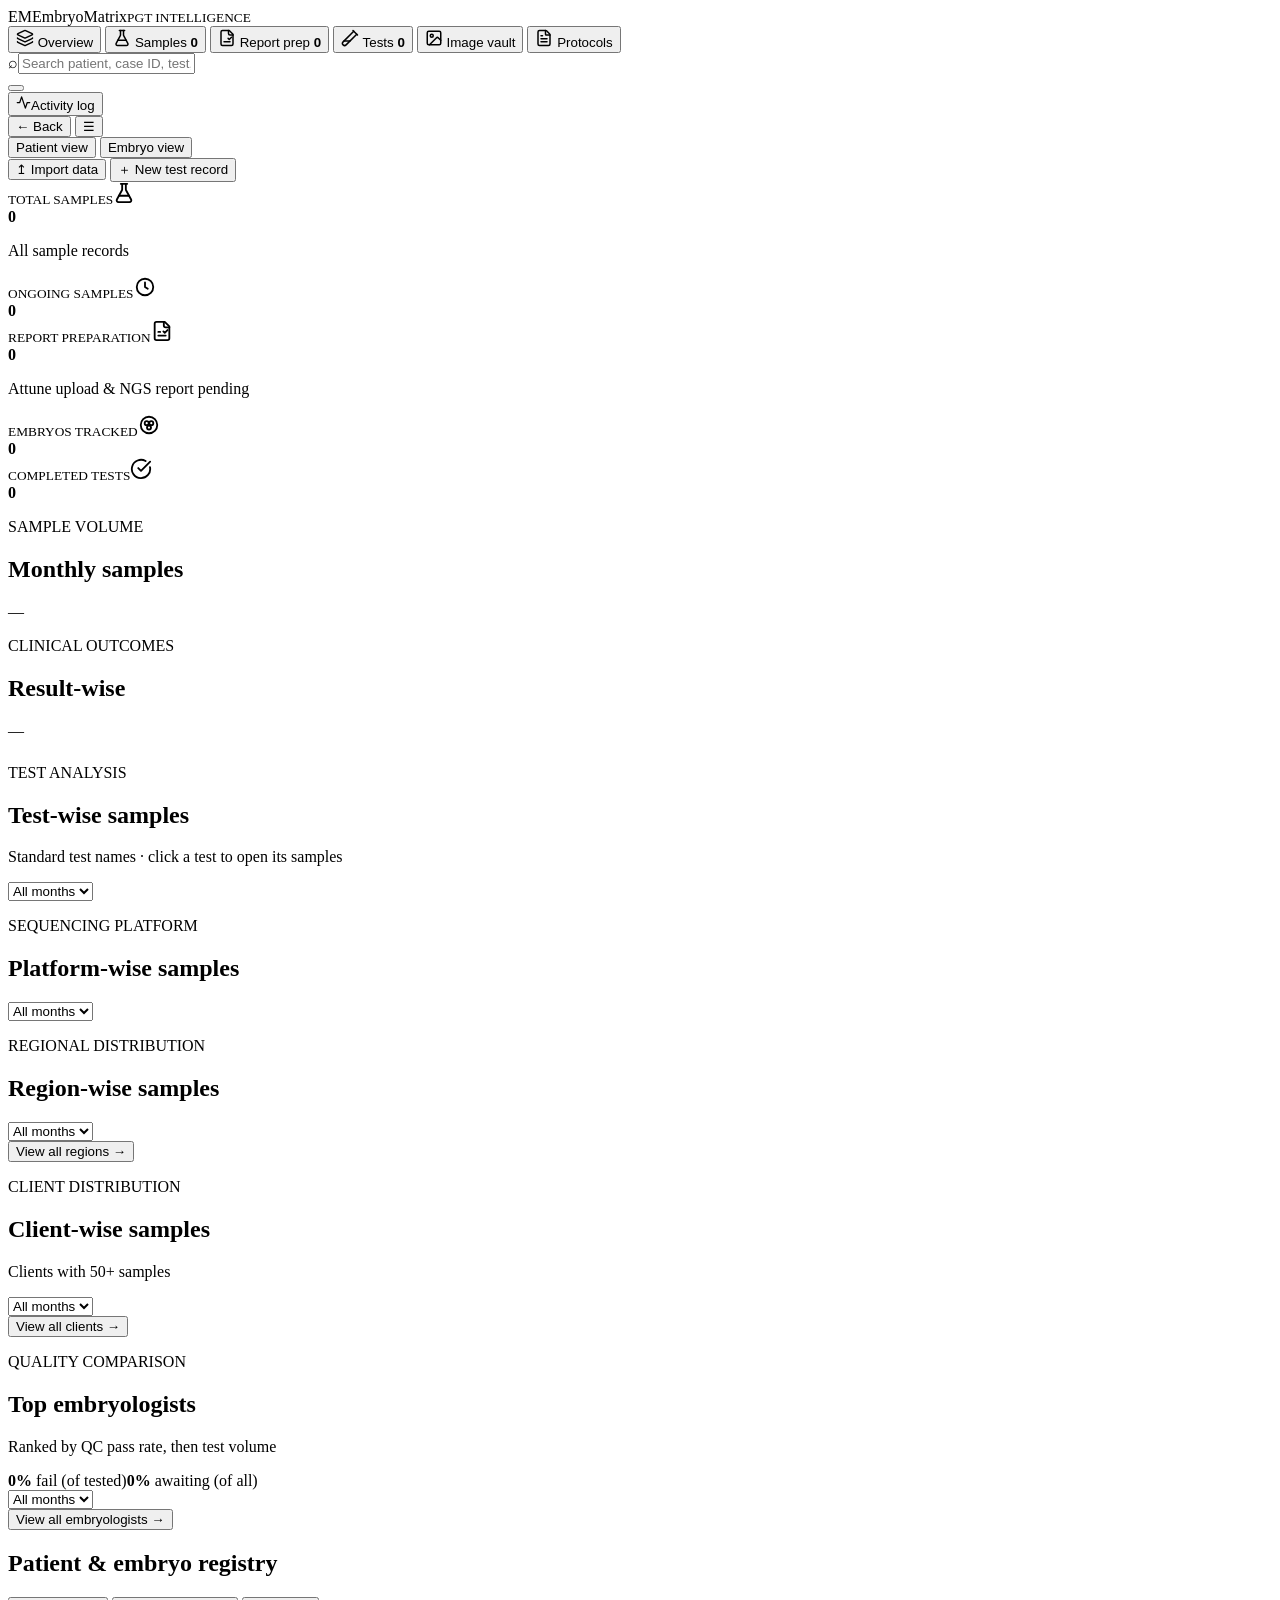
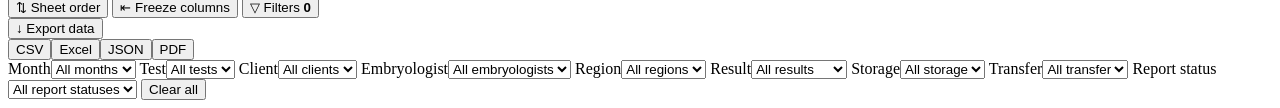
==== app/static/index.html @ c1b15236 "Remove built-in login gateway, add Linux launch script, and improve Samples UI - Replace JWT/passwor" ====
<!doctype html>
<html lang="en">
<head>
  <meta charset="UTF-8" />
  <meta name="viewport" content="width=device-width, initial-scale=1.0" />
  <meta name="theme-color" content="#eef3ea" />
  <meta name="apple-mobile-web-app-capable" content="yes" />
  <meta name="apple-mobile-web-app-status-bar-style" content="default" />
  <meta name="apple-mobile-web-app-title" content="EmbryoMatrix" />
  <meta name="description" content="EmbryoMatrix PGT connects embryo-level molecular testing, samples, images, and PGT results." />
  <title>EmbryoMatrix PGT — Molecular testing intelligence</title>
  <link rel="manifest" href="/static/manifest.webmanifest" />
  <link rel="apple-touch-icon" href="/static/og.png" />
  <link rel="preconnect" href="https://fonts.googleapis.com">
  <link rel="preconnect" href="https://fonts.gstatic.com" crossorigin>
  <link href="https://fonts.googleapis.com/css2?family=Inter:wght@400;500;600;700&family=Lora:wght@500;600;700&family=DM+Mono:wght@400;500&family=Source+Serif+4:opsz,wght@8..60,400;8..60,500;8..60,600;8..60,700&display=swap" rel="stylesheet">
  <link rel="stylesheet" href="/static/styles.css" />
</head>
<body>
  <div class="app-shell">
    <main>
      <div class="topbar">
        <div class="brand"><span class="brand-mark">EM</span><span><span class="brand-title">EmbryoMatrix</span><small>PGT INTELLIGENCE</small></span></div>
        <nav class="topnav" aria-label="Main navigation">
          <button class="nav-item nav-color-teal active" data-view="overview"><span><svg width="18" height="18" viewBox="0 0 24 24" fill="none" stroke="currentColor" stroke-width="2" stroke-linecap="round" stroke-linejoin="round"><path d="M12.83 2.18a2 2 0 0 0-1.66 0L2.6 6.08a1 1 0 0 0 0 1.83l8.58 3.91a2 2 0 0 0 1.66 0l8.58-3.9a1 1 0 0 0 0-1.83z"/><path d="M2 12a1 1 0 0 0 .58.91l8.6 3.91a2 2 0 0 0 1.65 0l8.58-3.9A1 1 0 0 0 22 12"/><path d="M2 17a1 1 0 0 0 .58.91l8.6 3.91a2 2 0 0 0 1.65 0l8.58-3.9A1 1 0 0 0 22 17"/></svg></span> Overview</button>
          <button class="nav-item nav-color-blue" data-view="samples"><span><svg width="18" height="18" viewBox="0 0 24 24" fill="none" stroke="currentColor" stroke-width="2" stroke-linecap="round" stroke-linejoin="round"><path d="M14 2v6a2 2 0 0 0 .245.96l5.51 10.08A2 2 0 0 1 18 22H6a2 2 0 0 1-1.755-2.96l5.51-10.08A2 2 0 0 0 10 8V2"/><path d="M6.453 15h11.094"/><path d="M8.5 2h7"/></svg></span> Samples <b id="caseCount">0</b></button>
          <button class="nav-item nav-color-teal hidden" data-view="reportprep"><span><svg width="18" height="18" viewBox="0 0 24 24" fill="none" stroke="currentColor" stroke-width="2" stroke-linecap="round" stroke-linejoin="round"><path d="M15 2H6a2 2 0 0 0-2 2v16a2 2 0 0 0 2 2h12a2 2 0 0 0 2-2V7z"/><path d="M14 2v4a2 2 0 0 0 2 2h4"/><path d="M16 17H8"/><path d="m13.5 12.5 1.5 1.5 3-3"/></svg></span> Report prep <b id="reportPrepNavCount">0</b></button>
          <button class="nav-item nav-color-amber" data-view="tests"><span><svg width="18" height="18" viewBox="0 0 24 24" fill="none" stroke="currentColor" stroke-width="2" stroke-linecap="round" stroke-linejoin="round"><path d="M21 7 6.82 21.18a2.83 2.83 0 0 1-3.99-.01a2.83 2.83 0 0 1 0-4L17 3"/><path d="m16 2 6 6"/><path d="M12 16H4"/></svg></span> Tests <b id="testTypeCount">0</b></button>
          <button class="nav-item nav-color-violet" data-view="images"><span><svg width="18" height="18" viewBox="0 0 24 24" fill="none" stroke="currentColor" stroke-width="2" stroke-linecap="round" stroke-linejoin="round"><rect width="18" height="18" x="3" y="3" rx="2" ry="2"/><circle cx="9" cy="9" r="2"/><path d="m21 15-3.086-3.086a2 2 0 0 0-2.828 0L6 21"/></svg></span> Image vault</button>
          <button class="nav-item nav-color-green" data-view="protocols"><span><svg width="18" height="18" viewBox="0 0 24 24" fill="none" stroke="currentColor" stroke-width="2" stroke-linecap="round" stroke-linejoin="round"><path d="M6 22a2 2 0 0 1-2-2V4a2 2 0 0 1 2-2h8a2.4 2.4 0 0 1 1.704.706l3.588 3.588A2.4 2.4 0 0 1 20 8v12a2 2 0 0 1-2 2z"/><path d="M14 2v5a1 1 0 0 0 1 1h5"/><path d="M10 9H8"/><path d="M16 13H8"/><path d="M16 17H8"/></svg></span> Protocols</button>
        </nav>
        <div class="search-wrap"><span>⌕</span><input id="patientSearch" placeholder="Search patient, case ID, test, client…"></div>
        <div class="session-info" id="sessionInfo">
          <button type="button" id="sessionUsername" aria-haspopup="menu" aria-expanded="false"></button>
          <div class="session-menu hidden" id="sessionMenu" role="menu">
            <button type="button" role="menuitem" class="session-menu-item" data-view="activity"><svg viewBox="0 0 24 24" width="15" height="15" fill="none" stroke="currentColor" stroke-width="2" stroke-linecap="round" stroke-linejoin="round" aria-hidden="true"><path d="M22 12h-4l-3 9L9 3l-3 9H2"/></svg>Activity log</button>
          </div>
        </div>
      </div>

      <header>
        <button class="text-button hidden" id="headerBackBtn" data-view="overview">← Back</button>
        <button class="menu-button" aria-label="Toggle menu">☰</button>
        <div class="prep-segments header-center-toggle hidden" id="registryViewToggle" role="tablist" aria-label="Row grouping">
          <button type="button" class="prep-seg active" data-mode="patient" role="tab" aria-selected="true">Patient view</button>
          <button type="button" class="prep-seg" data-mode="embryo" role="tab" aria-selected="false">Embryo view</button>
        </div>
        <nav class="header-nav" aria-label="Workspace navigation">
          <button class="nav-item" data-view="import"><span>↥</span> <span class="nav-label">Import data</span></button>
          <button class="nav-item" id="newExperiment"><span>＋</span> <span class="nav-label">New test record</span></button>
        </nav>
      </header>

      <section class="content" id="overviewView">
        <div class="stats">
          <article class="stat-card tone-teal"><div class="stat-top"><small>TOTAL SAMPLES</small><span class="stat-icon"><svg viewBox="0 0 24 24" width="22" height="22" fill="none" stroke="currentColor" stroke-width="2" stroke-linecap="round" stroke-linejoin="round" aria-hidden="true"><path d="M14 2v6a2 2 0 0 0 .245.96l5.51 10.08A2 2 0 0 1 18 22H6a2 2 0 0 1-1.755-2.96l5.51-10.08A2 2 0 0 0 10 8V2"/><path d="M6.453 15h11.094"/><path d="M8.5 2h7"/></svg></span></div><strong id="totalSamplesStat">0</strong><p id="totalSamplesSub">All sample records</p></article>
          <article class="stat-card tone-amber"><div class="stat-top"><small>ONGOING SAMPLES</small><span class="stat-icon"><svg viewBox="0 0 24 24" width="22" height="22" fill="none" stroke="currentColor" stroke-width="2" stroke-linecap="round" stroke-linejoin="round" aria-hidden="true"><circle cx="12" cy="12" r="9"/><path d="M12 7v5l3 2"/></svg></span></div><strong id="activeStat">0</strong></article>
          <article class="stat-card tone-violet stat-card-link" id="reportPrepCard" role="button" tabindex="0" title="Open the Report preparation list"><div class="stat-top"><small>REPORT PREPARATION</small><span class="stat-icon"><svg viewBox="0 0 24 24" width="22" height="22" fill="none" stroke="currentColor" stroke-width="2" stroke-linecap="round" stroke-linejoin="round" aria-hidden="true"><path d="M15 2H6a2 2 0 0 0-2 2v16a2 2 0 0 0 2 2h12a2 2 0 0 0 2-2V7z"/><path d="M14 2v4a2 2 0 0 0 2 2h4"/><path d="M10 13H8"/><path d="M16 17H8"/><path d="m13.5 12.5 1.5 1.5 3-3"/></svg></span></div><strong id="reportPrepStat">0</strong><p id="reportPrepSub">Attune upload &amp; NGS report pending</p></article>
          <article class="stat-card tone-blue"><div class="stat-top"><small>EMBRYOS TRACKED</small><span class="stat-icon"><svg viewBox="0 0 24 24" width="22" height="22" fill="none" stroke="currentColor" stroke-width="2" stroke-linecap="round" stroke-linejoin="round" aria-hidden="true"><circle cx="12" cy="12" r="9"/><circle cx="9.5" cy="10" r="2.2"/><circle cx="14.5" cy="10" r="2.2"/><circle cx="12" cy="14.8" r="2.2"/></svg></span></div><strong id="trackedStat">0</strong></article>
          <article class="stat-card tone-green"><div class="stat-top"><small>COMPLETED TESTS</small><span class="stat-icon"><svg viewBox="0 0 24 24" width="22" height="22" fill="none" stroke="currentColor" stroke-width="2" stroke-linecap="round" stroke-linejoin="round" aria-hidden="true"><path d="M21.801 10A10 10 0 1 1 17 3.335"/><path d="m9 11 3 3L22 4"/></svg></span></div><strong id="completedStat">0</strong><div class="stat-meter"><span id="completedMeter"></span></div></article>
        </div>

        <section class="analytics-grid" aria-label="PGT analytics">
          <article class="panel chart-card"><div class="chart-head"><div><p class="eyebrow">SAMPLE VOLUME</p><h2>Monthly samples</h2></div><div class="chart-head-right"><span id="monthlyTotal">—</span></div></div><div class="chart-container" id="monthlyChart"></div><div class="other-pills" id="monthlyOther"></div></article>
          <article class="panel chart-card"><div class="chart-head"><div><p class="eyebrow">CLINICAL OUTCOMES</p><h2>Result-wise</h2></div><div class="chart-head-right"><span id="resultTotal">—</span></div></div><div class="chart-container" id="resultStack"></div><div class="legend" id="resultLegend" style="display:flex;gap:16px;margin-top:8px"></div></article>
          <article class="panel chart-card tw-card"><div class="chart-head"><div><p class="eyebrow">TEST ANALYSIS</p><h2>Test-wise samples</h2><p class="chart-subtitle">Standard test names · click a test to open its samples</p></div><select class="chart-filter" id="testMonthFilter" aria-label="Filter Test Analysis by month"><option value="">All months</option></select></div><div class="chart-container" id="testChart"></div></article>
          <article class="panel chart-card"><div class="chart-head"><div><p class="eyebrow">SEQUENCING PLATFORM</p><h2>Platform-wise samples</h2></div><select class="chart-filter" id="platformMonthFilter" aria-label="Filter Sequencing Platform by month"><option value="">All months</option></select></div><div class="chart-container" id="platformChart"></div></article>
          <article class="panel chart-card"><div class="chart-head"><div><p class="eyebrow">REGIONAL DISTRIBUTION</p><h2>Region-wise samples</h2></div><select class="chart-filter" id="regionMonthFilter" aria-label="Filter Regional Distribution by month"><option value="">All months</option></select></div><div class="chart-container" id="regionChart"></div><button class="text-button" data-view="regions">View all regions →</button></article>
          <article class="panel chart-card"><div class="chart-head"><div><p class="eyebrow">CLIENT DISTRIBUTION</p><h2>Client-wise samples</h2><p class="chart-subtitle" id="clientChartNote">Clients with 50+ samples</p></div><select class="chart-filter" id="clientMonthFilter" aria-label="Filter Client Distribution by month"><option value="">All months</option></select></div><div class="pie-layout"><div class="pie" id="clientDonut"></div><div class="legend pie-legend pie-legend-scroll" id="clientLegend"></div></div><button class="text-button" data-view="clients">View all clients →</button></article>
          <article class="panel chart-card quality-card"><div class="chart-head"><div><p class="eyebrow">QUALITY COMPARISON</p><h2>Top embryologists</h2><p class="chart-subtitle">Ranked by QC pass rate, then test volume</p></div><div class="chart-head-right"><div class="rate-kpis"><span title="Share of QC'd samples that failed"><strong id="failureRate">0%</strong> fail (of tested)</span><span title="Share of all samples that haven't been QC'd yet"><strong id="inconclusiveRate">0%</strong> awaiting (of all)</span></div><select class="chart-filter" id="qualityMonthFilter" aria-label="Filter Quality comparison by month"><option value="">All months</option></select></div></div><div class="quality-chart" id="qualityChart"></div><button class="text-button" data-view="embryologists">View all embryologists →</button></article>
        </section>

      </section>

      <section class="content hidden" id="samplesView">
        <section class="panel cases-panel">
          <div class="panel-title"><div><h2>Patient & embryo registry<span class="record-count-badge" id="registryCount"></span></h2></div><div class="registry-actions">
            <button class="toolbar-btn" id="sortToggle"><span>⇅</span> <span id="sortToggleLabel">Sheet order</span></button>
            <button class="toolbar-btn" id="freezeToggle" title="Click the pin on any column header to freeze it"><span>⇤</span> <span id="freezeToggleLabel">Freeze columns</span></button>
            <button class="toolbar-btn" id="filtersToggle"><span>▽</span> Filters <b class="filters-badge" id="filtersBadge">0</b></button>
            <div class="export-wrap"><button class="secondary compact" id="downloadCsv">↓ Export data</button><div class="export-menu hidden" id="exportMenu"><button data-format="csv">CSV</button><button data-format="excel">Excel</button><button data-format="json">JSON</button><button data-format="pdf">PDF</button></div></div></div></div>
          <div class="filters-inline hidden" id="filtersPanel">
            <label class="filter-field"><span>Month</span><select id="samplesMonthFilter"><option value="">All months</option></select></label>
            <label class="filter-field"><span>Test</span><select id="testFilter"><option value="">All tests</option></select></label>
            <label class="filter-field"><span>Client</span><select id="clientFilter"><option value="">All clients</option></select></label>
            <label class="filter-field"><span>Embryologist</span><select id="embryologistFilter"><option value="">All embryologists</option></select></label>
            <label class="filter-field"><span>Region</span><select id="regionFilter"><option value="">All regions</option></select></label>
            <label class="filter-field"><span>Result</span><select id="resultFilter"><option value="">All results</option><option>Normal</option><option>Abnormal</option><option>Inconclusive</option><option>Pass</option><option>Fail</option></select></label>
            <label class="filter-field"><span>Storage</span><select id="storageFilter"><option value="">All storage</option></select></label>
            <label class="filter-field"><span>Transfer</span><select id="transferFilter"><option value="">All transfer</option></select></label>
            <label class="filter-field"><span>Report status</span><select id="reportStatusFilter"><option value="">All report statuses</option><option>Pending</option><option>Completed</option></select></label>
            <button class="text-button filters-clear" id="clearFilters">Clear all</button>
          </div>
          <div class="case-table" id="caseTable"></div>
        </section>
      </section>

      <section class="content hidden" id="genericView"></section>
    </main>
  </div>

  <dialog id="experimentDialog">
    <form method="dialog" id="experimentForm">
      <div class="dialog-head"><div><p class="eyebrow">NEW RECORD</p><h2>Start an experiment</h2></div><button value="cancel" formnovalidate class="close" aria-label="Close">×</button></div>
      <label>Experiment name<input name="name" required placeholder="e.g. PCR optimization — gradient 02" /></label>
      <div class="form-grid"><label>Project<input name="project" required placeholder="Project or study" /></label><label>Owner<input name="owner" value="AP" maxlength="3" /></label></div>
      <label>Protocol / objective<textarea name="objective" placeholder="What are you testing, and what outcome do you expect?"></textarea></label>
      <div class="form-grid"><label>Status<select name="status"><option>In progress</option><option>Planned</option><option>Completed</option></select></label><label>Next action<input name="next" placeholder="e.g. Image gel at 14:30" /></label></div>
      <div class="dialog-actions"><button value="cancel" formnovalidate class="secondary">Cancel</button><button value="default" class="primary" id="saveExperiment">Save experiment</button></div>
    </form>
  </dialog>
  <dialog id="patientDialog" class="patient-dialog"><div id="patientDetail"></div></dialog>
  <dialog id="imageLightbox" class="image-lightbox"><button class="icon-btn lightbox-close" id="lightboxClose" aria-label="Close">✕</button><h3 id="lightboxTitle" class="hidden"></h3><img id="lightboxImg" alt=""><div id="lightboxGallery" class="lightbox-gallery hidden"></div></dialog>

  <dialog id="noteDialog">
    <form method="dialog" id="noteForm">
      <div class="dialog-head"><div><p class="eyebrow">QUICK CAPTURE</p><h2>Add a bench note</h2></div><button value="cancel" formnovalidate class="close">×</button></div>
      <label>Observation<textarea name="note" required autofocus placeholder="What did you observe?"></textarea></label>
      <label>Link to experiment<select name="experiment" id="noteExperiment"></select></label>
      <div class="dialog-actions"><button value="cancel" formnovalidate class="secondary">Cancel</button><button value="default" class="primary" id="saveNote">Save note</button></div>
    </form>
  </dialog>

  <div id="toast" role="status" aria-live="polite"></div>
  <script src="/static/app.js"></script>
</body>
</html>
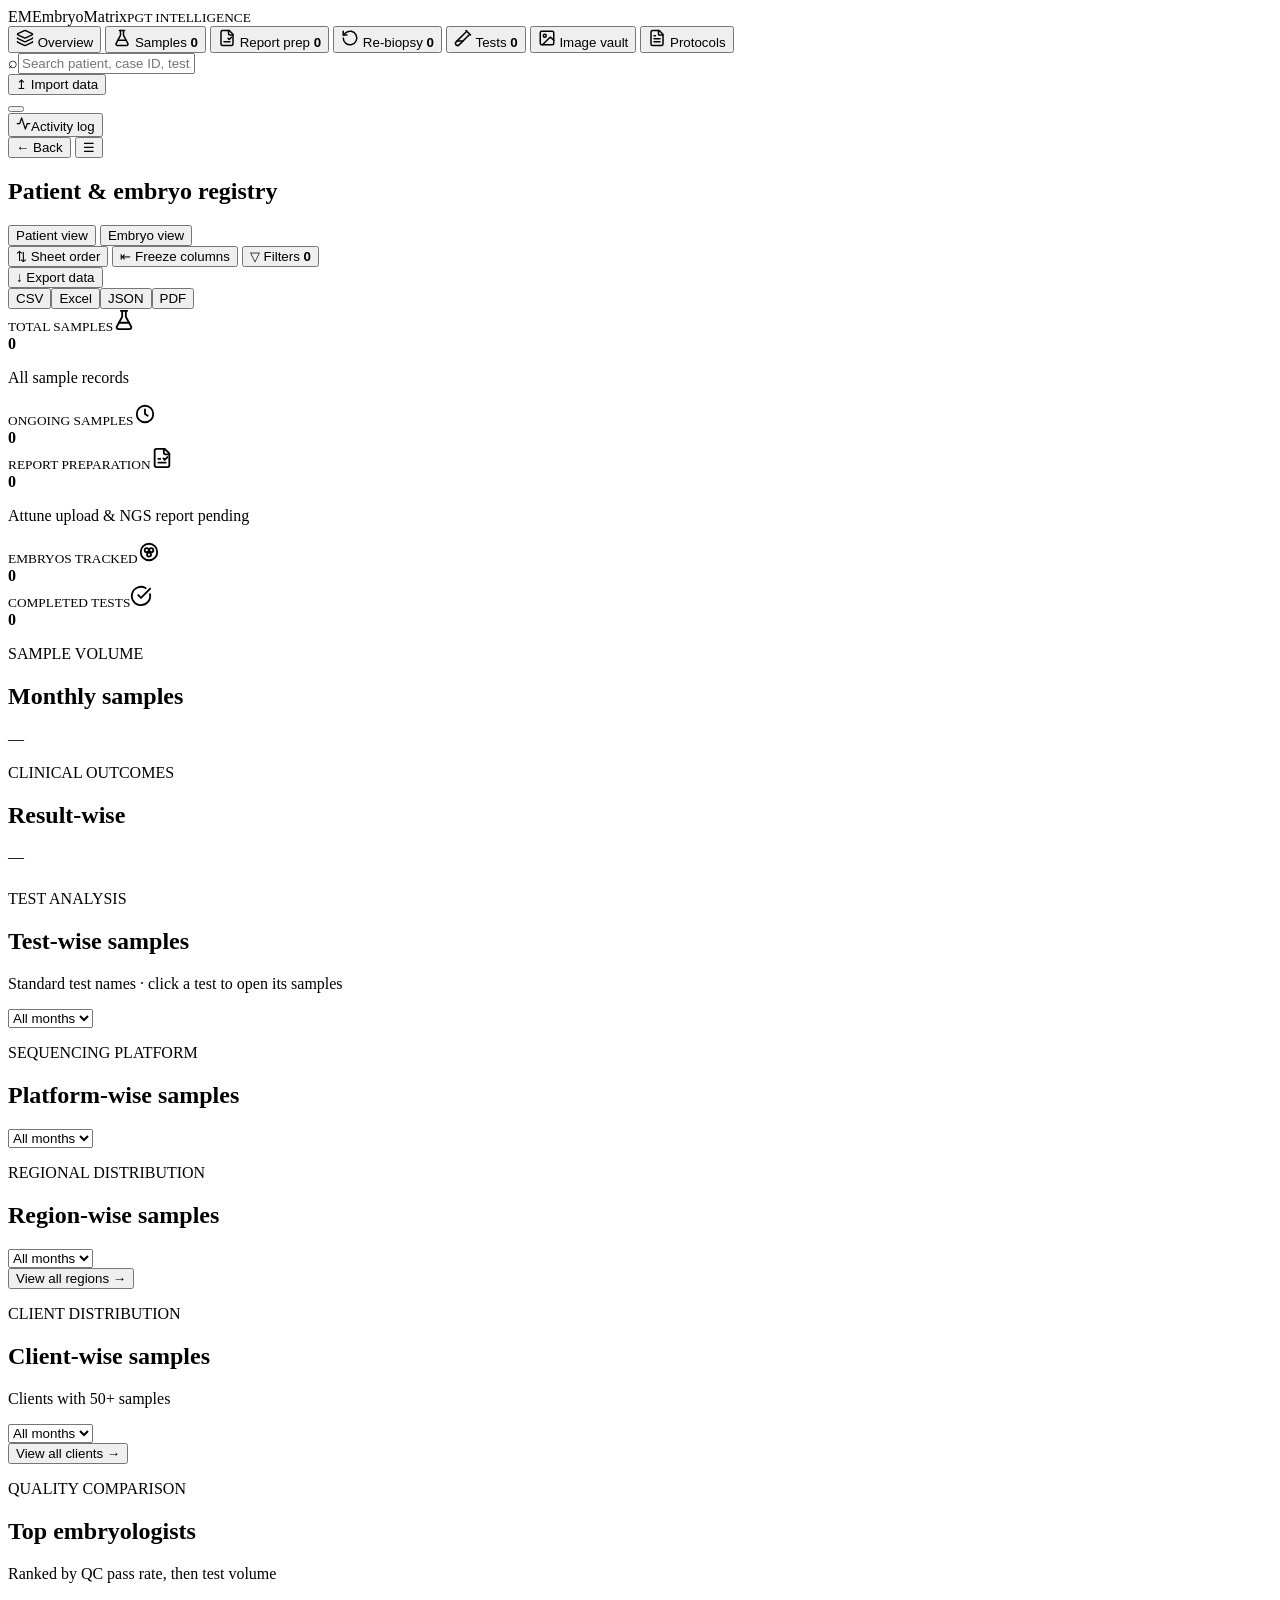
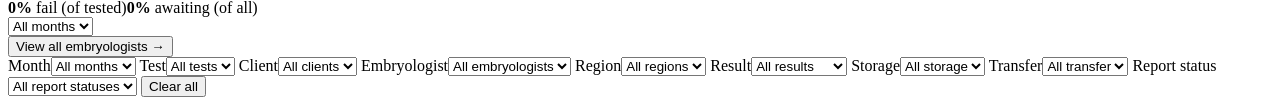
==== commit d8933d93: "Consolidate Samples toolbar, add Re-biopsy tab, and surface more QC metrics - Fix Samples nav count " ====
--- a/app/static/index.html
+++ b/app/static/index.html
@@ -25,13 +25,15 @@
           <button class="nav-item nav-color-teal active" data-view="overview"><span><svg width="18" height="18" viewBox="0 0 24 24" fill="none" stroke="currentColor" stroke-width="2" stroke-linecap="round" stroke-linejoin="round"><path d="M12.83 2.18a2 2 0 0 0-1.66 0L2.6 6.08a1 1 0 0 0 0 1.83l8.58 3.91a2 2 0 0 0 1.66 0l8.58-3.9a1 1 0 0 0 0-1.83z"/><path d="M2 12a1 1 0 0 0 .58.91l8.6 3.91a2 2 0 0 0 1.65 0l8.58-3.9A1 1 0 0 0 22 12"/><path d="M2 17a1 1 0 0 0 .58.91l8.6 3.91a2 2 0 0 0 1.65 0l8.58-3.9A1 1 0 0 0 22 17"/></svg></span> Overview</button>
           <button class="nav-item nav-color-blue" data-view="samples"><span><svg width="18" height="18" viewBox="0 0 24 24" fill="none" stroke="currentColor" stroke-width="2" stroke-linecap="round" stroke-linejoin="round"><path d="M14 2v6a2 2 0 0 0 .245.96l5.51 10.08A2 2 0 0 1 18 22H6a2 2 0 0 1-1.755-2.96l5.51-10.08A2 2 0 0 0 10 8V2"/><path d="M6.453 15h11.094"/><path d="M8.5 2h7"/></svg></span> Samples <b id="caseCount">0</b></button>
           <button class="nav-item nav-color-teal hidden" data-view="reportprep"><span><svg width="18" height="18" viewBox="0 0 24 24" fill="none" stroke="currentColor" stroke-width="2" stroke-linecap="round" stroke-linejoin="round"><path d="M15 2H6a2 2 0 0 0-2 2v16a2 2 0 0 0 2 2h12a2 2 0 0 0 2-2V7z"/><path d="M14 2v4a2 2 0 0 0 2 2h4"/><path d="M16 17H8"/><path d="m13.5 12.5 1.5 1.5 3-3"/></svg></span> Report prep <b id="reportPrepNavCount">0</b></button>
+          <button class="nav-item nav-color-red" data-view="rebiopsy"><span><svg width="18" height="18" viewBox="0 0 24 24" fill="none" stroke="currentColor" stroke-width="2" stroke-linecap="round" stroke-linejoin="round"><path d="M3 12a9 9 0 1 0 3-6.7L3 8"/><path d="M3 3v5h5"/></svg></span> Re-biopsy <b id="rebiopsyNavCount">0</b></button>
           <button class="nav-item nav-color-amber" data-view="tests"><span><svg width="18" height="18" viewBox="0 0 24 24" fill="none" stroke="currentColor" stroke-width="2" stroke-linecap="round" stroke-linejoin="round"><path d="M21 7 6.82 21.18a2.83 2.83 0 0 1-3.99-.01a2.83 2.83 0 0 1 0-4L17 3"/><path d="m16 2 6 6"/><path d="M12 16H4"/></svg></span> Tests <b id="testTypeCount">0</b></button>
           <button class="nav-item nav-color-violet" data-view="images"><span><svg width="18" height="18" viewBox="0 0 24 24" fill="none" stroke="currentColor" stroke-width="2" stroke-linecap="round" stroke-linejoin="round"><rect width="18" height="18" x="3" y="3" rx="2" ry="2"/><circle cx="9" cy="9" r="2"/><path d="m21 15-3.086-3.086a2 2 0 0 0-2.828 0L6 21"/></svg></span> Image vault</button>
           <button class="nav-item nav-color-green" data-view="protocols"><span><svg width="18" height="18" viewBox="0 0 24 24" fill="none" stroke="currentColor" stroke-width="2" stroke-linecap="round" stroke-linejoin="round"><path d="M6 22a2 2 0 0 1-2-2V4a2 2 0 0 1 2-2h8a2.4 2.4 0 0 1 1.704.706l3.588 3.588A2.4 2.4 0 0 1 20 8v12a2 2 0 0 1-2 2z"/><path d="M14 2v5a1 1 0 0 0 1 1h5"/><path d="M10 9H8"/><path d="M16 13H8"/><path d="M16 17H8"/></svg></span> Protocols</button>
         </nav>
         <div class="search-wrap"><span>⌕</span><input id="patientSearch" placeholder="Search patient, case ID, test, client…"></div>
+        <button class="nav-item import-data-btn" data-view="import"><span>↥</span> <span class="nav-label">Import data</span></button>
         <div class="session-info" id="sessionInfo">
-          <button type="button" id="sessionUsername" aria-haspopup="menu" aria-expanded="false"></button>
+          <button type="button" id="sessionUsername" class="hidden" aria-haspopup="menu" aria-expanded="false"></button>
           <div class="session-menu hidden" id="sessionMenu" role="menu">
             <button type="button" role="menuitem" class="session-menu-item" data-view="activity"><svg viewBox="0 0 24 24" width="15" height="15" fill="none" stroke="currentColor" stroke-width="2" stroke-linecap="round" stroke-linejoin="round" aria-hidden="true"><path d="M22 12h-4l-3 9L9 3l-3 9H2"/></svg>Activity log</button>
           </div>
@@ -41,14 +43,17 @@
       <header>
         <button class="text-button hidden" id="headerBackBtn" data-view="overview">← Back</button>
         <button class="menu-button" aria-label="Toggle menu">☰</button>
+        <div class="registry-header-left hidden" id="registryHeaderLeft"><h2>Patient &amp; embryo registry<span class="record-count-badge" id="registryCount"></span></h2></div>
         <div class="prep-segments header-center-toggle hidden" id="registryViewToggle" role="tablist" aria-label="Row grouping">
           <button type="button" class="prep-seg active" data-mode="patient" role="tab" aria-selected="true">Patient view</button>
           <button type="button" class="prep-seg" data-mode="embryo" role="tab" aria-selected="false">Embryo view</button>
         </div>
-        <nav class="header-nav" aria-label="Workspace navigation">
-          <button class="nav-item" data-view="import"><span>↥</span> <span class="nav-label">Import data</span></button>
-          <button class="nav-item" id="newExperiment"><span>＋</span> <span class="nav-label">New test record</span></button>
-        </nav>
+        <div class="registry-header-actions hidden" id="registryHeaderActions">
+          <button class="toolbar-btn" id="sortToggle"><span>⇅</span> <span id="sortToggleLabel">Sheet order</span></button>
+          <button class="toolbar-btn" id="freezeToggle" title="Click the pin on any column header to freeze it"><span>⇤</span> <span id="freezeToggleLabel">Freeze columns</span></button>
+          <button class="toolbar-btn" id="filtersToggle"><span>▽</span> Filters <b class="filters-badge" id="filtersBadge">0</b></button>
+          <div class="export-wrap"><button class="secondary compact" id="downloadCsv">↓ Export data</button><div class="export-menu hidden" id="exportMenu"><button data-format="csv">CSV</button><button data-format="excel">Excel</button><button data-format="json">JSON</button><button data-format="pdf">PDF</button></div></div>
+        </div>
       </header>
 
       <section class="content" id="overviewView">
@@ -74,11 +79,6 @@
 
       <section class="content hidden" id="samplesView">
         <section class="panel cases-panel">
-          <div class="panel-title"><div><h2>Patient & embryo registry<span class="record-count-badge" id="registryCount"></span></h2></div><div class="registry-actions">
-            <button class="toolbar-btn" id="sortToggle"><span>⇅</span> <span id="sortToggleLabel">Sheet order</span></button>
-            <button class="toolbar-btn" id="freezeToggle" title="Click the pin on any column header to freeze it"><span>⇤</span> <span id="freezeToggleLabel">Freeze columns</span></button>
-            <button class="toolbar-btn" id="filtersToggle"><span>▽</span> Filters <b class="filters-badge" id="filtersBadge">0</b></button>
-            <div class="export-wrap"><button class="secondary compact" id="downloadCsv">↓ Export data</button><div class="export-menu hidden" id="exportMenu"><button data-format="csv">CSV</button><button data-format="excel">Excel</button><button data-format="json">JSON</button><button data-format="pdf">PDF</button></div></div></div></div>
           <div class="filters-inline hidden" id="filtersPanel">
             <label class="filter-field"><span>Month</span><select id="samplesMonthFilter"><option value="">All months</option></select></label>
             <label class="filter-field"><span>Test</span><select id="testFilter"><option value="">All tests</option></select></label>
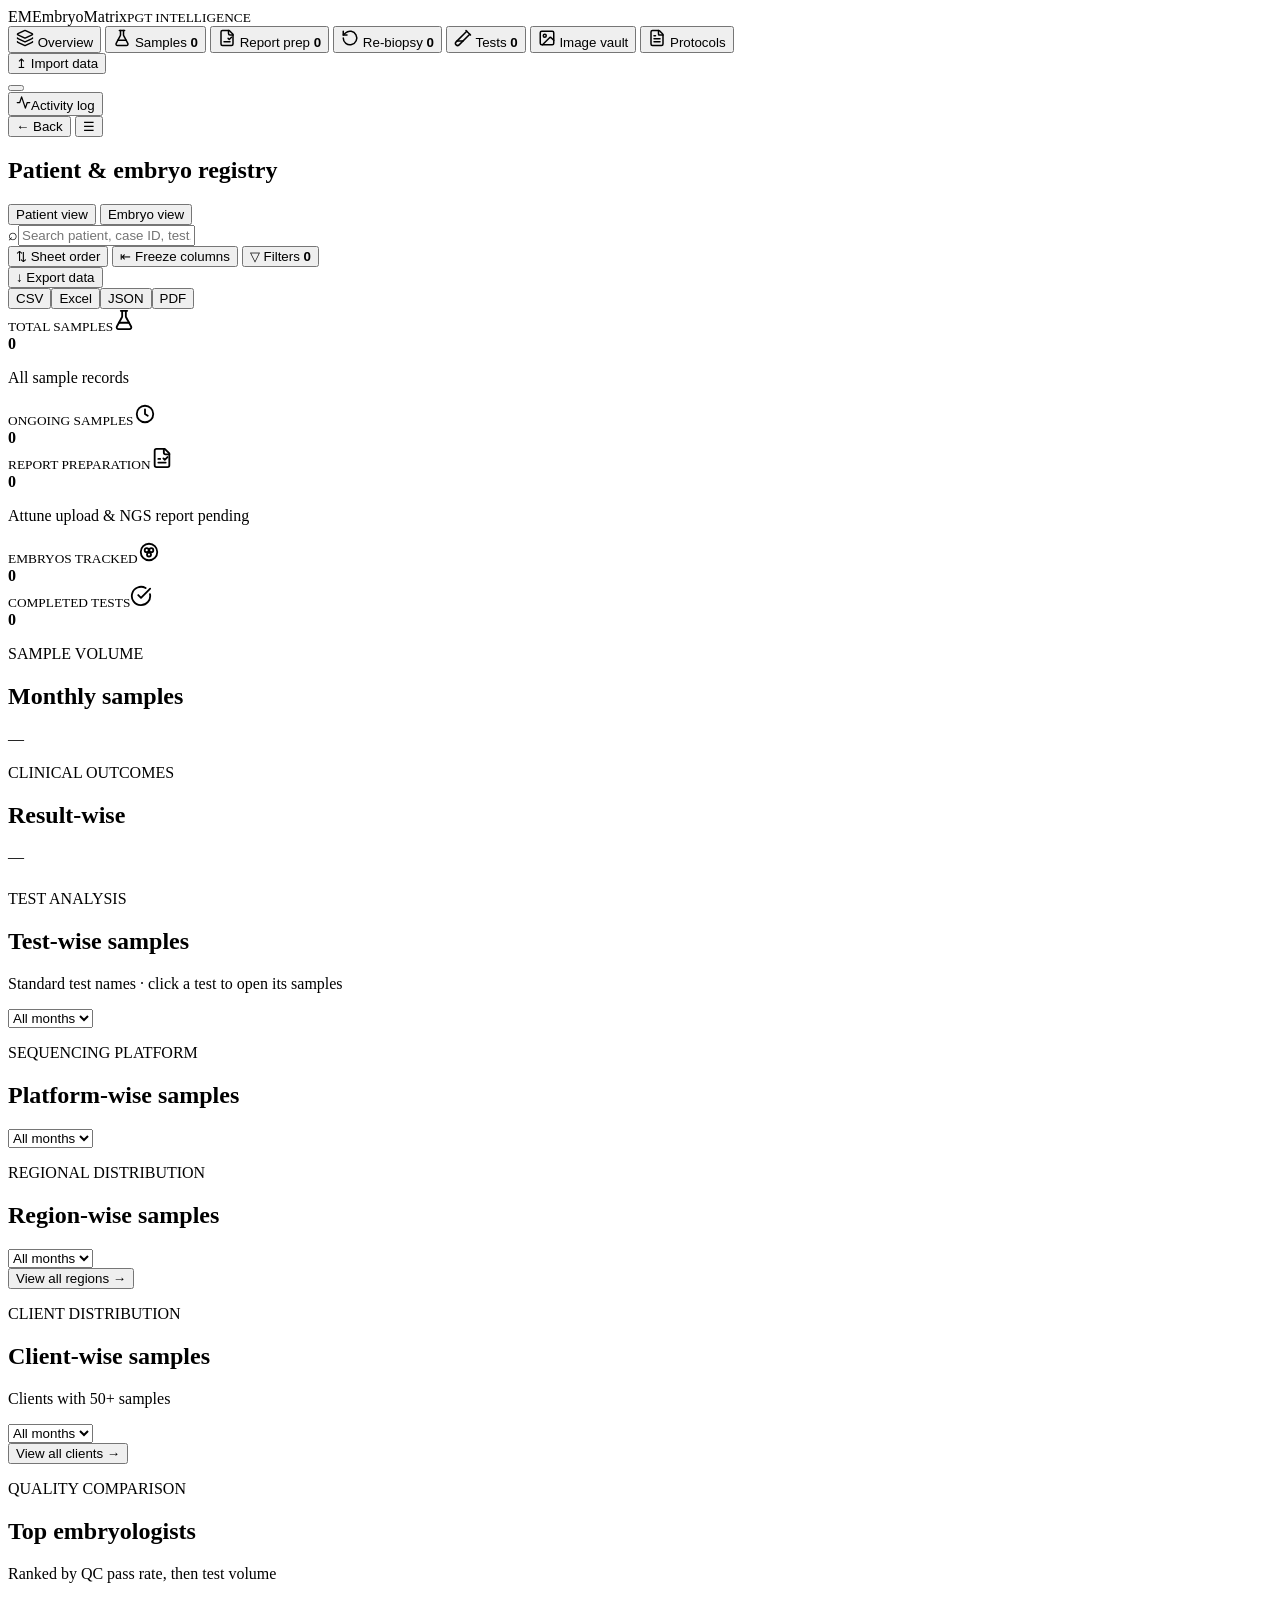
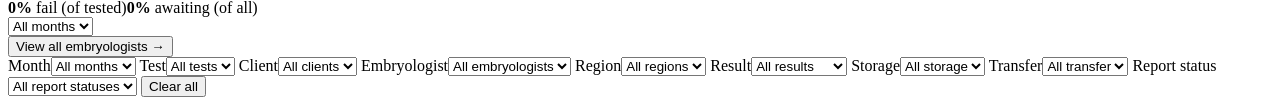
==== commit 378ebfbe: "Scope the patient search bar to the Samples registry row The search box only ever filters the Sample" ====
--- a/app/static/index.html
+++ b/app/static/index.html
@@ -30,7 +30,6 @@
           <button class="nav-item nav-color-violet" data-view="images"><span><svg width="18" height="18" viewBox="0 0 24 24" fill="none" stroke="currentColor" stroke-width="2" stroke-linecap="round" stroke-linejoin="round"><rect width="18" height="18" x="3" y="3" rx="2" ry="2"/><circle cx="9" cy="9" r="2"/><path d="m21 15-3.086-3.086a2 2 0 0 0-2.828 0L6 21"/></svg></span> Image vault</button>
           <button class="nav-item nav-color-green" data-view="protocols"><span><svg width="18" height="18" viewBox="0 0 24 24" fill="none" stroke="currentColor" stroke-width="2" stroke-linecap="round" stroke-linejoin="round"><path d="M6 22a2 2 0 0 1-2-2V4a2 2 0 0 1 2-2h8a2.4 2.4 0 0 1 1.704.706l3.588 3.588A2.4 2.4 0 0 1 20 8v12a2 2 0 0 1-2 2z"/><path d="M14 2v5a1 1 0 0 0 1 1h5"/><path d="M10 9H8"/><path d="M16 13H8"/><path d="M16 17H8"/></svg></span> Protocols</button>
         </nav>
-        <div class="search-wrap"><span>⌕</span><input id="patientSearch" placeholder="Search patient, case ID, test, client…"></div>
         <button class="nav-item import-data-btn" data-view="import"><span>↥</span> <span class="nav-label">Import data</span></button>
         <div class="session-info" id="sessionInfo">
           <button type="button" id="sessionUsername" class="hidden" aria-haspopup="menu" aria-expanded="false"></button>
@@ -49,6 +48,7 @@
           <button type="button" class="prep-seg" data-mode="embryo" role="tab" aria-selected="false">Embryo view</button>
         </div>
         <div class="registry-header-actions hidden" id="registryHeaderActions">
+          <div class="search-wrap"><span>⌕</span><input id="patientSearch" placeholder="Search patient, case ID, test, client…"></div>
           <button class="toolbar-btn" id="sortToggle"><span>⇅</span> <span id="sortToggleLabel">Sheet order</span></button>
           <button class="toolbar-btn" id="freezeToggle" title="Click the pin on any column header to freeze it"><span>⇤</span> <span id="freezeToggleLabel">Freeze columns</span></button>
           <button class="toolbar-btn" id="filtersToggle"><span>▽</span> Filters <b class="filters-badge" id="filtersBadge">0</b></button>
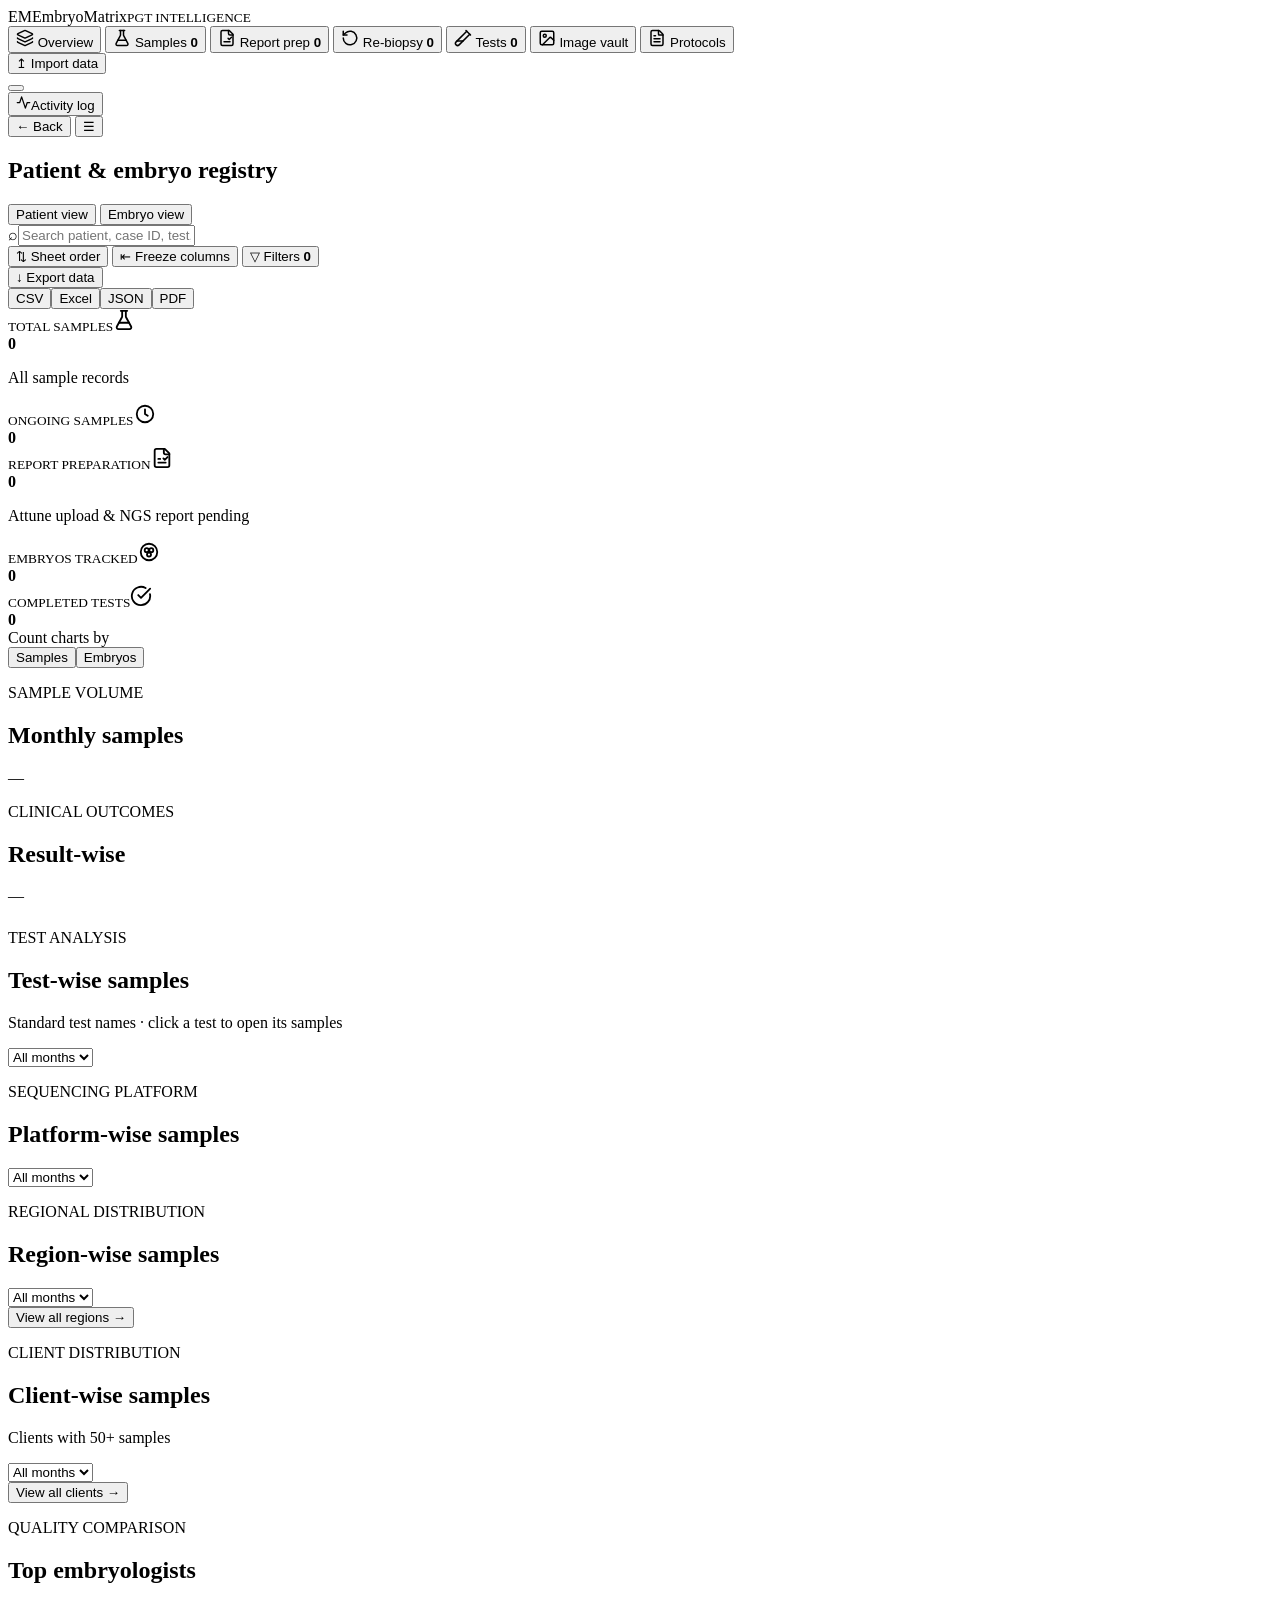
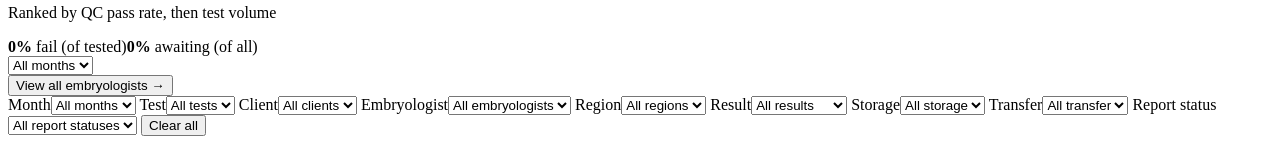
==== commit 4dde1eee: "Client directory, embryo-wise overview, re-biopsy toolbar, results without Anderson ID - Group sheet" ====
--- a/app/static/index.html
+++ b/app/static/index.html
@@ -30,7 +30,7 @@
           <button class="nav-item nav-color-violet" data-view="images"><span><svg width="18" height="18" viewBox="0 0 24 24" fill="none" stroke="currentColor" stroke-width="2" stroke-linecap="round" stroke-linejoin="round"><rect width="18" height="18" x="3" y="3" rx="2" ry="2"/><circle cx="9" cy="9" r="2"/><path d="m21 15-3.086-3.086a2 2 0 0 0-2.828 0L6 21"/></svg></span> Image vault</button>
           <button class="nav-item nav-color-green" data-view="protocols"><span><svg width="18" height="18" viewBox="0 0 24 24" fill="none" stroke="currentColor" stroke-width="2" stroke-linecap="round" stroke-linejoin="round"><path d="M6 22a2 2 0 0 1-2-2V4a2 2 0 0 1 2-2h8a2.4 2.4 0 0 1 1.704.706l3.588 3.588A2.4 2.4 0 0 1 20 8v12a2 2 0 0 1-2 2z"/><path d="M14 2v5a1 1 0 0 0 1 1h5"/><path d="M10 9H8"/><path d="M16 13H8"/><path d="M16 17H8"/></svg></span> Protocols</button>
         </nav>
-        <button class="nav-item import-data-btn" data-view="import"><span>↥</span> <span class="nav-label">Import data</span></button>
+        <button class="nav-item import-data-btn" data-view="import" title="Import data"><span>↥</span> <span class="nav-label">Import data</span></button>
         <div class="session-info" id="sessionInfo">
           <button type="button" id="sessionUsername" class="hidden" aria-haspopup="menu" aria-expanded="false"></button>
           <div class="session-menu hidden" id="sessionMenu" role="menu">
@@ -62,16 +62,17 @@
           <article class="stat-card tone-amber"><div class="stat-top"><small>ONGOING SAMPLES</small><span class="stat-icon"><svg viewBox="0 0 24 24" width="22" height="22" fill="none" stroke="currentColor" stroke-width="2" stroke-linecap="round" stroke-linejoin="round" aria-hidden="true"><circle cx="12" cy="12" r="9"/><path d="M12 7v5l3 2"/></svg></span></div><strong id="activeStat">0</strong></article>
           <article class="stat-card tone-violet stat-card-link" id="reportPrepCard" role="button" tabindex="0" title="Open the Report preparation list"><div class="stat-top"><small>REPORT PREPARATION</small><span class="stat-icon"><svg viewBox="0 0 24 24" width="22" height="22" fill="none" stroke="currentColor" stroke-width="2" stroke-linecap="round" stroke-linejoin="round" aria-hidden="true"><path d="M15 2H6a2 2 0 0 0-2 2v16a2 2 0 0 0 2 2h12a2 2 0 0 0 2-2V7z"/><path d="M14 2v4a2 2 0 0 0 2 2h4"/><path d="M10 13H8"/><path d="M16 17H8"/><path d="m13.5 12.5 1.5 1.5 3-3"/></svg></span></div><strong id="reportPrepStat">0</strong><p id="reportPrepSub">Attune upload &amp; NGS report pending</p></article>
           <article class="stat-card tone-blue"><div class="stat-top"><small>EMBRYOS TRACKED</small><span class="stat-icon"><svg viewBox="0 0 24 24" width="22" height="22" fill="none" stroke="currentColor" stroke-width="2" stroke-linecap="round" stroke-linejoin="round" aria-hidden="true"><circle cx="12" cy="12" r="9"/><circle cx="9.5" cy="10" r="2.2"/><circle cx="14.5" cy="10" r="2.2"/><circle cx="12" cy="14.8" r="2.2"/></svg></span></div><strong id="trackedStat">0</strong></article>
-          <article class="stat-card tone-green"><div class="stat-top"><small>COMPLETED TESTS</small><span class="stat-icon"><svg viewBox="0 0 24 24" width="22" height="22" fill="none" stroke="currentColor" stroke-width="2" stroke-linecap="round" stroke-linejoin="round" aria-hidden="true"><path d="M21.801 10A10 10 0 1 1 17 3.335"/><path d="m9 11 3 3L22 4"/></svg></span></div><strong id="completedStat">0</strong><div class="stat-meter"><span id="completedMeter"></span></div></article>
+          <article class="stat-card tone-green"><div class="stat-top"><small>COMPLETED TESTS</small><span class="stat-icon"><svg viewBox="0 0 24 24" width="22" height="22" fill="none" stroke="currentColor" stroke-width="2" stroke-linecap="round" stroke-linejoin="round" aria-hidden="true"><path d="M21.801 10A10 10 0 1 1 17 3.335"/><path d="m9 11 3 3L22 4"/></svg></span></div><strong id="completedStat">0</strong></article>
         </div>
 
+        <div class="overview-unit-bar"><span class="overview-unit-label">Count charts by</span><div class="prep-segments" id="overviewUnitToggle" role="tablist" aria-label="Count charts by samples or embryos"><button type="button" class="prep-seg active" data-unit="samples" role="tab" aria-selected="true">Samples</button><button type="button" class="prep-seg" data-unit="embryos" role="tab" aria-selected="false">Embryos</button></div></div>
         <section class="analytics-grid" aria-label="PGT analytics">
-          <article class="panel chart-card"><div class="chart-head"><div><p class="eyebrow">SAMPLE VOLUME</p><h2>Monthly samples</h2></div><div class="chart-head-right"><span id="monthlyTotal">—</span></div></div><div class="chart-container" id="monthlyChart"></div><div class="other-pills" id="monthlyOther"></div></article>
+          <article class="panel chart-card"><div class="chart-head"><div><p class="eyebrow">SAMPLE VOLUME</p><h2 data-unit-text="Monthly {unit}">Monthly samples</h2></div><div class="chart-head-right"><span id="monthlyTotal">—</span></div></div><div class="chart-container" id="monthlyChart"></div><div class="other-pills" id="monthlyOther"></div></article>
           <article class="panel chart-card"><div class="chart-head"><div><p class="eyebrow">CLINICAL OUTCOMES</p><h2>Result-wise</h2></div><div class="chart-head-right"><span id="resultTotal">—</span></div></div><div class="chart-container" id="resultStack"></div><div class="legend" id="resultLegend" style="display:flex;gap:16px;margin-top:8px"></div></article>
-          <article class="panel chart-card tw-card"><div class="chart-head"><div><p class="eyebrow">TEST ANALYSIS</p><h2>Test-wise samples</h2><p class="chart-subtitle">Standard test names · click a test to open its samples</p></div><select class="chart-filter" id="testMonthFilter" aria-label="Filter Test Analysis by month"><option value="">All months</option></select></div><div class="chart-container" id="testChart"></div></article>
-          <article class="panel chart-card"><div class="chart-head"><div><p class="eyebrow">SEQUENCING PLATFORM</p><h2>Platform-wise samples</h2></div><select class="chart-filter" id="platformMonthFilter" aria-label="Filter Sequencing Platform by month"><option value="">All months</option></select></div><div class="chart-container" id="platformChart"></div></article>
-          <article class="panel chart-card"><div class="chart-head"><div><p class="eyebrow">REGIONAL DISTRIBUTION</p><h2>Region-wise samples</h2></div><select class="chart-filter" id="regionMonthFilter" aria-label="Filter Regional Distribution by month"><option value="">All months</option></select></div><div class="chart-container" id="regionChart"></div><button class="text-button" data-view="regions">View all regions →</button></article>
-          <article class="panel chart-card"><div class="chart-head"><div><p class="eyebrow">CLIENT DISTRIBUTION</p><h2>Client-wise samples</h2><p class="chart-subtitle" id="clientChartNote">Clients with 50+ samples</p></div><select class="chart-filter" id="clientMonthFilter" aria-label="Filter Client Distribution by month"><option value="">All months</option></select></div><div class="pie-layout"><div class="pie" id="clientDonut"></div><div class="legend pie-legend pie-legend-scroll" id="clientLegend"></div></div><button class="text-button" data-view="clients">View all clients →</button></article>
+          <article class="panel chart-card tw-card"><div class="chart-head"><div><p class="eyebrow">TEST ANALYSIS</p><h2 data-unit-text="Test-wise {unit}">Test-wise samples</h2><p class="chart-subtitle">Standard test names · click a test to open its samples</p></div><select class="chart-filter" id="testMonthFilter" aria-label="Filter Test Analysis by month"><option value="">All months</option></select></div><div class="chart-container" id="testChart"></div></article>
+          <article class="panel chart-card"><div class="chart-head"><div><p class="eyebrow">SEQUENCING PLATFORM</p><h2 data-unit-text="Platform-wise {unit}">Platform-wise samples</h2></div><select class="chart-filter" id="platformMonthFilter" aria-label="Filter Sequencing Platform by month"><option value="">All months</option></select></div><div class="chart-container" id="platformChart"></div></article>
+          <article class="panel chart-card"><div class="chart-head"><div><p class="eyebrow">REGIONAL DISTRIBUTION</p><h2 data-unit-text="Region-wise {unit}">Region-wise samples</h2></div><select class="chart-filter" id="regionMonthFilter" aria-label="Filter Regional Distribution by month"><option value="">All months</option></select></div><div class="chart-container" id="regionChart"></div><button class="text-button" data-view="regions">View all regions →</button></article>
+          <article class="panel chart-card"><div class="chart-head"><div><p class="eyebrow">CLIENT DISTRIBUTION</p><h2 data-unit-text="Client-wise {unit}">Client-wise samples</h2><p class="chart-subtitle" id="clientChartNote">Clients with 50+ samples</p></div><select class="chart-filter" id="clientMonthFilter" aria-label="Filter Client Distribution by month"><option value="">All months</option></select></div><div class="pie-layout"><div class="pie" id="clientDonut"></div><div class="legend pie-legend pie-legend-scroll" id="clientLegend"></div></div><button class="text-button" data-view="clients">View all clients →</button></article>
           <article class="panel chart-card quality-card"><div class="chart-head"><div><p class="eyebrow">QUALITY COMPARISON</p><h2>Top embryologists</h2><p class="chart-subtitle">Ranked by QC pass rate, then test volume</p></div><div class="chart-head-right"><div class="rate-kpis"><span title="Share of QC'd samples that failed"><strong id="failureRate">0%</strong> fail (of tested)</span><span title="Share of all samples that haven't been QC'd yet"><strong id="inconclusiveRate">0%</strong> awaiting (of all)</span></div><select class="chart-filter" id="qualityMonthFilter" aria-label="Filter Quality comparison by month"><option value="">All months</option></select></div></div><div class="quality-chart" id="qualityChart"></div><button class="text-button" data-view="embryologists">View all embryologists →</button></article>
         </section>
 
@@ -122,6 +123,7 @@
   </dialog>
 
   <div id="toast" role="status" aria-live="polite"></div>
+  <script src="/static/clients.js"></script>
   <script src="/static/app.js"></script>
 </body>
 </html>
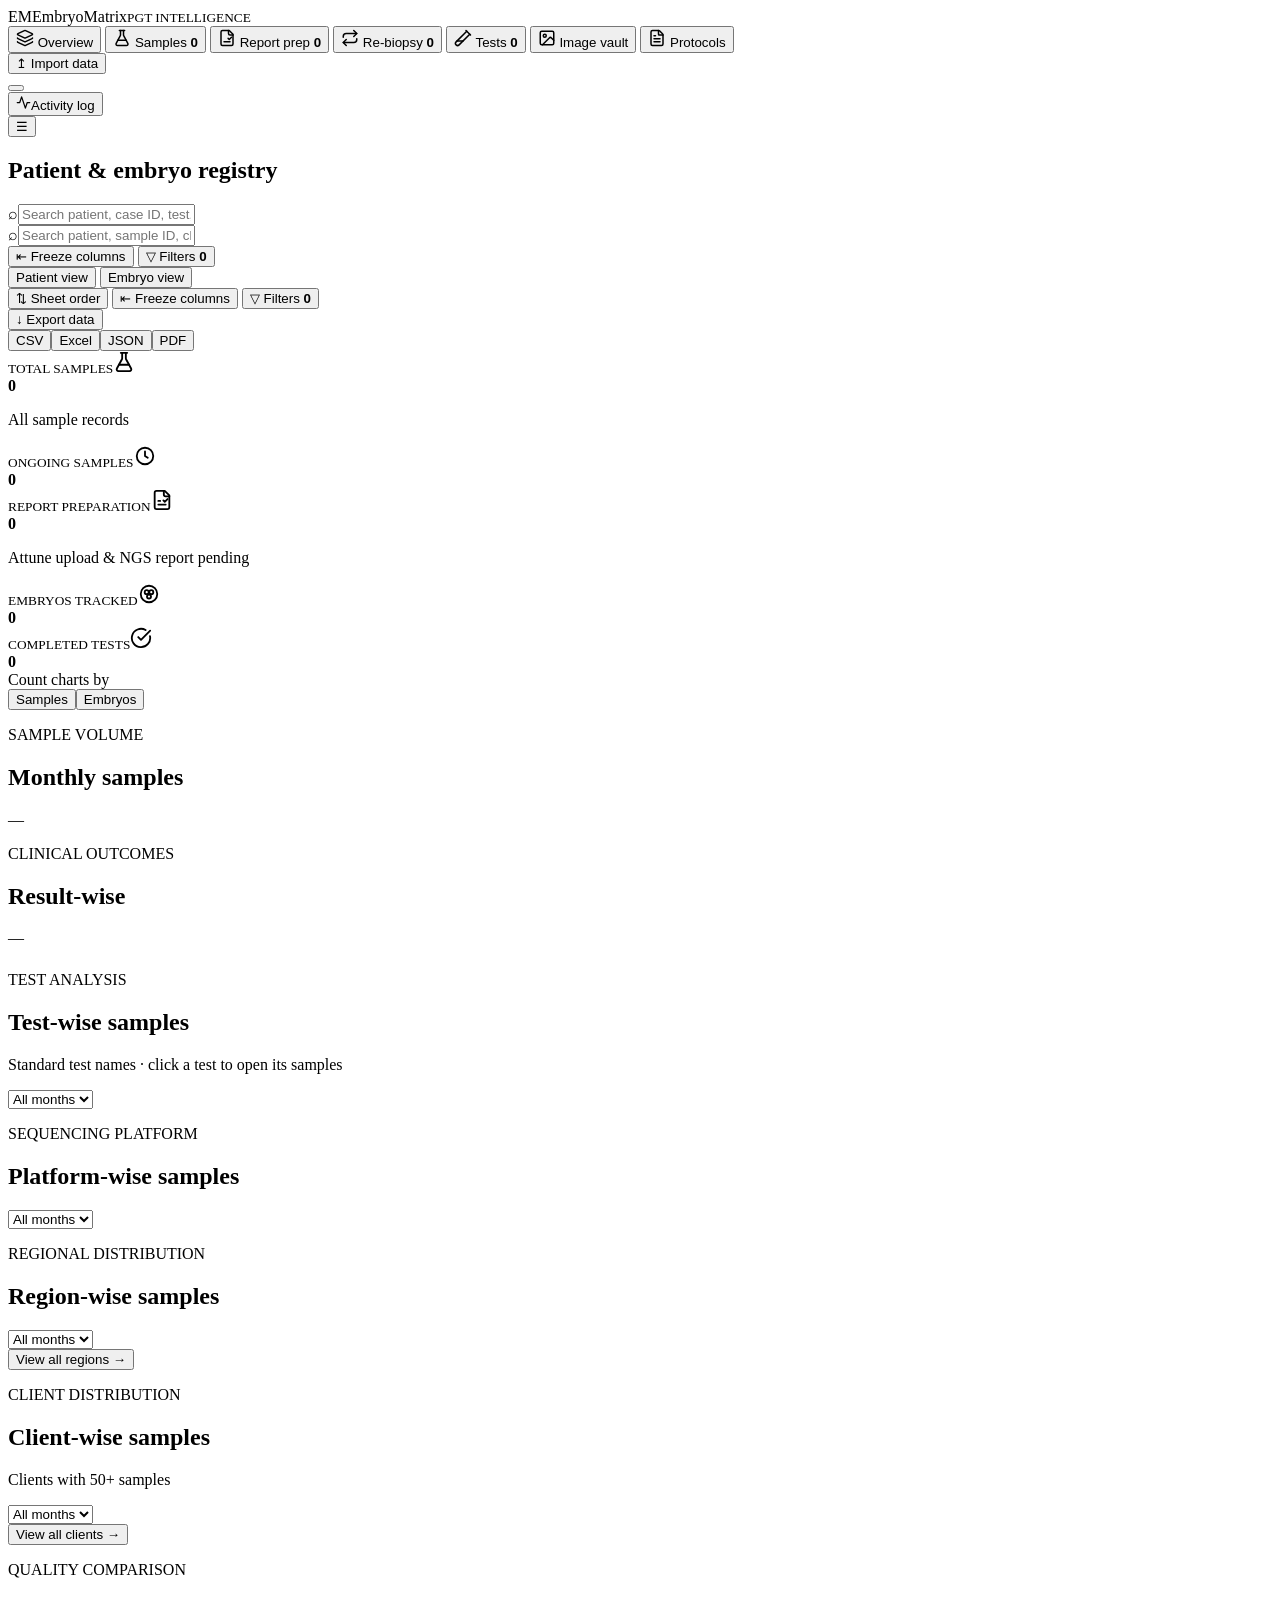
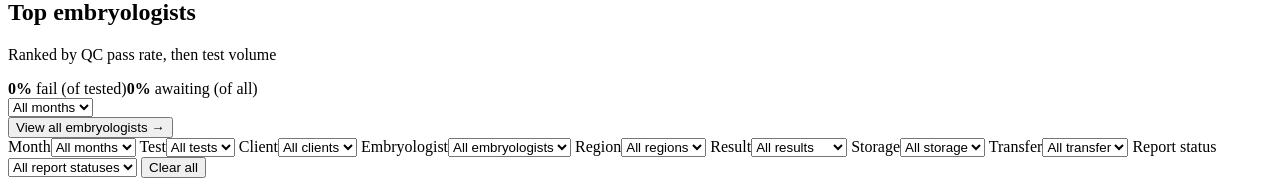
==== commit d925aaea: "Fix multi-sample patient identity matching and tighten registry/Re-biopsy UI - importedCases() group" ====
--- a/app/static/index.html
+++ b/app/static/index.html
@@ -25,7 +25,7 @@
           <button class="nav-item nav-color-teal active" data-view="overview"><span><svg width="18" height="18" viewBox="0 0 24 24" fill="none" stroke="currentColor" stroke-width="2" stroke-linecap="round" stroke-linejoin="round"><path d="M12.83 2.18a2 2 0 0 0-1.66 0L2.6 6.08a1 1 0 0 0 0 1.83l8.58 3.91a2 2 0 0 0 1.66 0l8.58-3.9a1 1 0 0 0 0-1.83z"/><path d="M2 12a1 1 0 0 0 .58.91l8.6 3.91a2 2 0 0 0 1.65 0l8.58-3.9A1 1 0 0 0 22 12"/><path d="M2 17a1 1 0 0 0 .58.91l8.6 3.91a2 2 0 0 0 1.65 0l8.58-3.9A1 1 0 0 0 22 17"/></svg></span> Overview</button>
           <button class="nav-item nav-color-blue" data-view="samples"><span><svg width="18" height="18" viewBox="0 0 24 24" fill="none" stroke="currentColor" stroke-width="2" stroke-linecap="round" stroke-linejoin="round"><path d="M14 2v6a2 2 0 0 0 .245.96l5.51 10.08A2 2 0 0 1 18 22H6a2 2 0 0 1-1.755-2.96l5.51-10.08A2 2 0 0 0 10 8V2"/><path d="M6.453 15h11.094"/><path d="M8.5 2h7"/></svg></span> Samples <b id="caseCount">0</b></button>
           <button class="nav-item nav-color-teal hidden" data-view="reportprep"><span><svg width="18" height="18" viewBox="0 0 24 24" fill="none" stroke="currentColor" stroke-width="2" stroke-linecap="round" stroke-linejoin="round"><path d="M15 2H6a2 2 0 0 0-2 2v16a2 2 0 0 0 2 2h12a2 2 0 0 0 2-2V7z"/><path d="M14 2v4a2 2 0 0 0 2 2h4"/><path d="M16 17H8"/><path d="m13.5 12.5 1.5 1.5 3-3"/></svg></span> Report prep <b id="reportPrepNavCount">0</b></button>
-          <button class="nav-item nav-color-red" data-view="rebiopsy"><span><svg width="18" height="18" viewBox="0 0 24 24" fill="none" stroke="currentColor" stroke-width="2" stroke-linecap="round" stroke-linejoin="round"><path d="M3 12a9 9 0 1 0 3-6.7L3 8"/><path d="M3 3v5h5"/></svg></span> Re-biopsy <b id="rebiopsyNavCount">0</b></button>
+          <button class="nav-item nav-color-red" data-view="rebiopsy"><span><svg width="18" height="18" viewBox="0 0 24 24" fill="none" stroke="currentColor" stroke-width="2" stroke-linecap="round" stroke-linejoin="round"><path d="m17 2 4 4-4 4"/><path d="M3 11v-1a4 4 0 0 1 4-4h14"/><path d="m7 22-4-4 4-4"/><path d="M21 13v1a4 4 0 0 1-4 4H3"/></svg></span> Re-biopsy <b id="rebiopsyNavCount">0</b></button>
           <button class="nav-item nav-color-amber" data-view="tests"><span><svg width="18" height="18" viewBox="0 0 24 24" fill="none" stroke="currentColor" stroke-width="2" stroke-linecap="round" stroke-linejoin="round"><path d="M21 7 6.82 21.18a2.83 2.83 0 0 1-3.99-.01a2.83 2.83 0 0 1 0-4L17 3"/><path d="m16 2 6 6"/><path d="M12 16H4"/></svg></span> Tests <b id="testTypeCount">0</b></button>
           <button class="nav-item nav-color-violet" data-view="images"><span><svg width="18" height="18" viewBox="0 0 24 24" fill="none" stroke="currentColor" stroke-width="2" stroke-linecap="round" stroke-linejoin="round"><rect width="18" height="18" x="3" y="3" rx="2" ry="2"/><circle cx="9" cy="9" r="2"/><path d="m21 15-3.086-3.086a2 2 0 0 0-2.828 0L6 21"/></svg></span> Image vault</button>
           <button class="nav-item nav-color-green" data-view="protocols"><span><svg width="18" height="18" viewBox="0 0 24 24" fill="none" stroke="currentColor" stroke-width="2" stroke-linecap="round" stroke-linejoin="round"><path d="M6 22a2 2 0 0 1-2-2V4a2 2 0 0 1 2-2h8a2.4 2.4 0 0 1 1.704.706l3.588 3.588A2.4 2.4 0 0 1 20 8v12a2 2 0 0 1-2 2z"/><path d="M14 2v5a1 1 0 0 0 1 1h5"/><path d="M10 9H8"/><path d="M16 13H8"/><path d="M16 17H8"/></svg></span> Protocols</button>
@@ -39,16 +39,21 @@
         </div>
       </div>
 
-      <header>
-        <button class="text-button hidden" id="headerBackBtn" data-view="overview">← Back</button>
+      <header id="mainHeader" class="hidden">
         <button class="menu-button" aria-label="Toggle menu">☰</button>
         <div class="registry-header-left hidden" id="registryHeaderLeft"><h2>Patient &amp; embryo registry<span class="record-count-badge" id="registryCount"></span></h2></div>
+        <div class="generic-header-left hidden" id="genericHeaderLeft"><h2 id="genericHeaderTitle"></h2></div>
+        <div class="search-wrap registry-header-search hidden" id="registrySearchWrap"><span>⌕</span><input id="patientSearch" placeholder="Search patient, case ID, test, client…"></div>
+        <div class="search-wrap registry-header-search hidden" id="rebiopsyHeaderSearch"><span>⌕</span><input id="rebiopsySearch" placeholder="Search patient, sample ID, client, embryologist…"></div>
+        <div class="registry-header-actions hidden" id="rebiopsyHeaderActions">
+          <button class="toolbar-btn" id="rebiopsyFreezeToggle"><span>⇤</span> <span id="rebiopsyFreezeLabel">Freeze columns</span></button>
+          <button class="toolbar-btn" id="rebiopsyFiltersToggle"><span>▽</span> Filters <b class="filters-badge" id="rebiopsyFiltersBadge">0</b></button>
+        </div>
         <div class="prep-segments header-center-toggle hidden" id="registryViewToggle" role="tablist" aria-label="Row grouping">
           <button type="button" class="prep-seg active" data-mode="patient" role="tab" aria-selected="true">Patient view</button>
           <button type="button" class="prep-seg" data-mode="embryo" role="tab" aria-selected="false">Embryo view</button>
         </div>
         <div class="registry-header-actions hidden" id="registryHeaderActions">
-          <div class="search-wrap"><span>⌕</span><input id="patientSearch" placeholder="Search patient, case ID, test, client…"></div>
           <button class="toolbar-btn" id="sortToggle"><span>⇅</span> <span id="sortToggleLabel">Sheet order</span></button>
           <button class="toolbar-btn" id="freezeToggle" title="Click the pin on any column header to freeze it"><span>⇤</span> <span id="freezeToggleLabel">Freeze columns</span></button>
           <button class="toolbar-btn" id="filtersToggle"><span>▽</span> Filters <b class="filters-badge" id="filtersBadge">0</b></button>
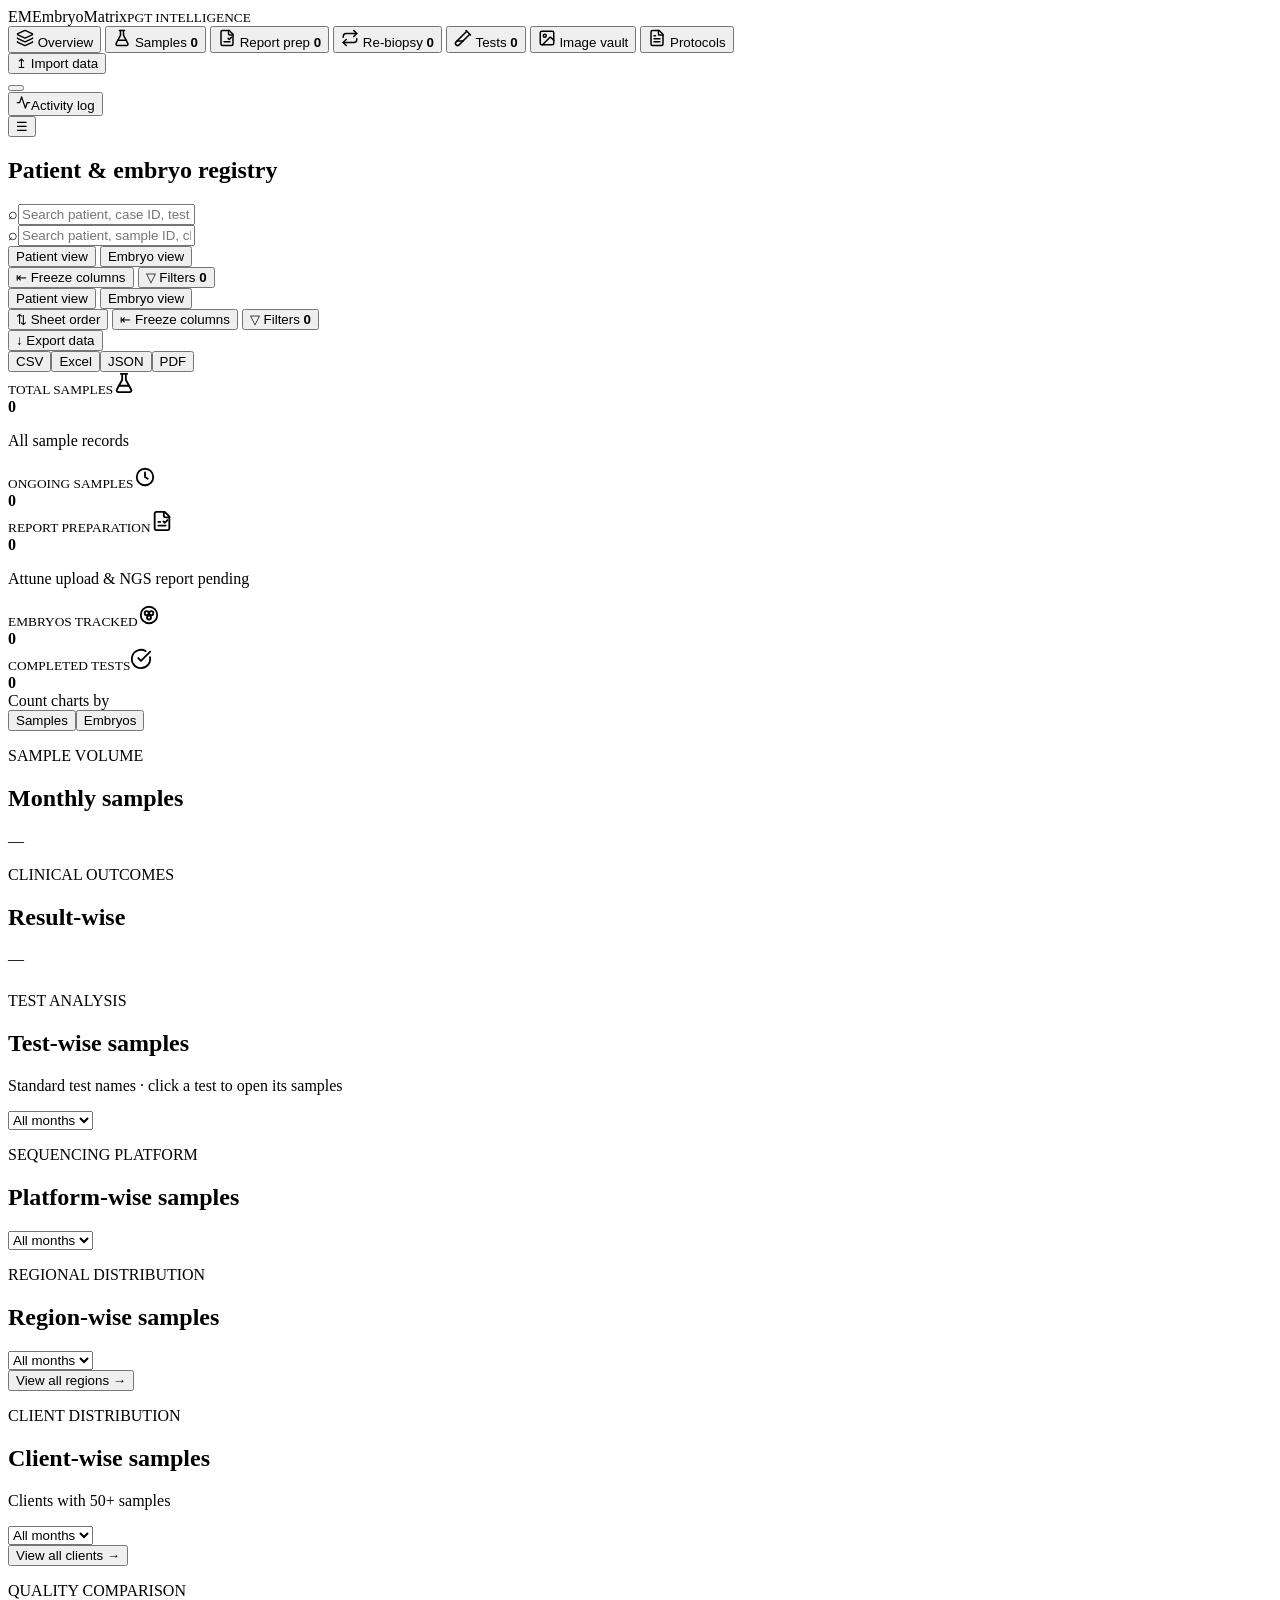
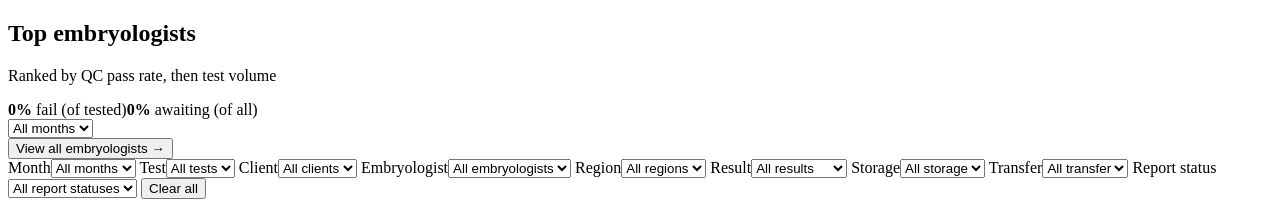
==== commit fff155bb: "Add Patient/Embryo view to Re-biopsy, fix registry embryo-view count, tighten branch table - Re-biop" ====
--- a/app/static/index.html
+++ b/app/static/index.html
@@ -45,6 +45,10 @@
         <div class="generic-header-left hidden" id="genericHeaderLeft"><h2 id="genericHeaderTitle"></h2></div>
         <div class="search-wrap registry-header-search hidden" id="registrySearchWrap"><span>⌕</span><input id="patientSearch" placeholder="Search patient, case ID, test, client…"></div>
         <div class="search-wrap registry-header-search hidden" id="rebiopsyHeaderSearch"><span>⌕</span><input id="rebiopsySearch" placeholder="Search patient, sample ID, client, embryologist…"></div>
+        <div class="prep-segments header-center-toggle hidden" id="rebiopsyViewToggle" role="tablist" aria-label="Row grouping">
+          <button type="button" class="prep-seg active" data-mode="patient" role="tab" aria-selected="true">Patient view</button>
+          <button type="button" class="prep-seg" data-mode="embryo" role="tab" aria-selected="false">Embryo view</button>
+        </div>
         <div class="registry-header-actions hidden" id="rebiopsyHeaderActions">
           <button class="toolbar-btn" id="rebiopsyFreezeToggle"><span>⇤</span> <span id="rebiopsyFreezeLabel">Freeze columns</span></button>
           <button class="toolbar-btn" id="rebiopsyFiltersToggle"><span>▽</span> Filters <b class="filters-badge" id="rebiopsyFiltersBadge">0</b></button>
